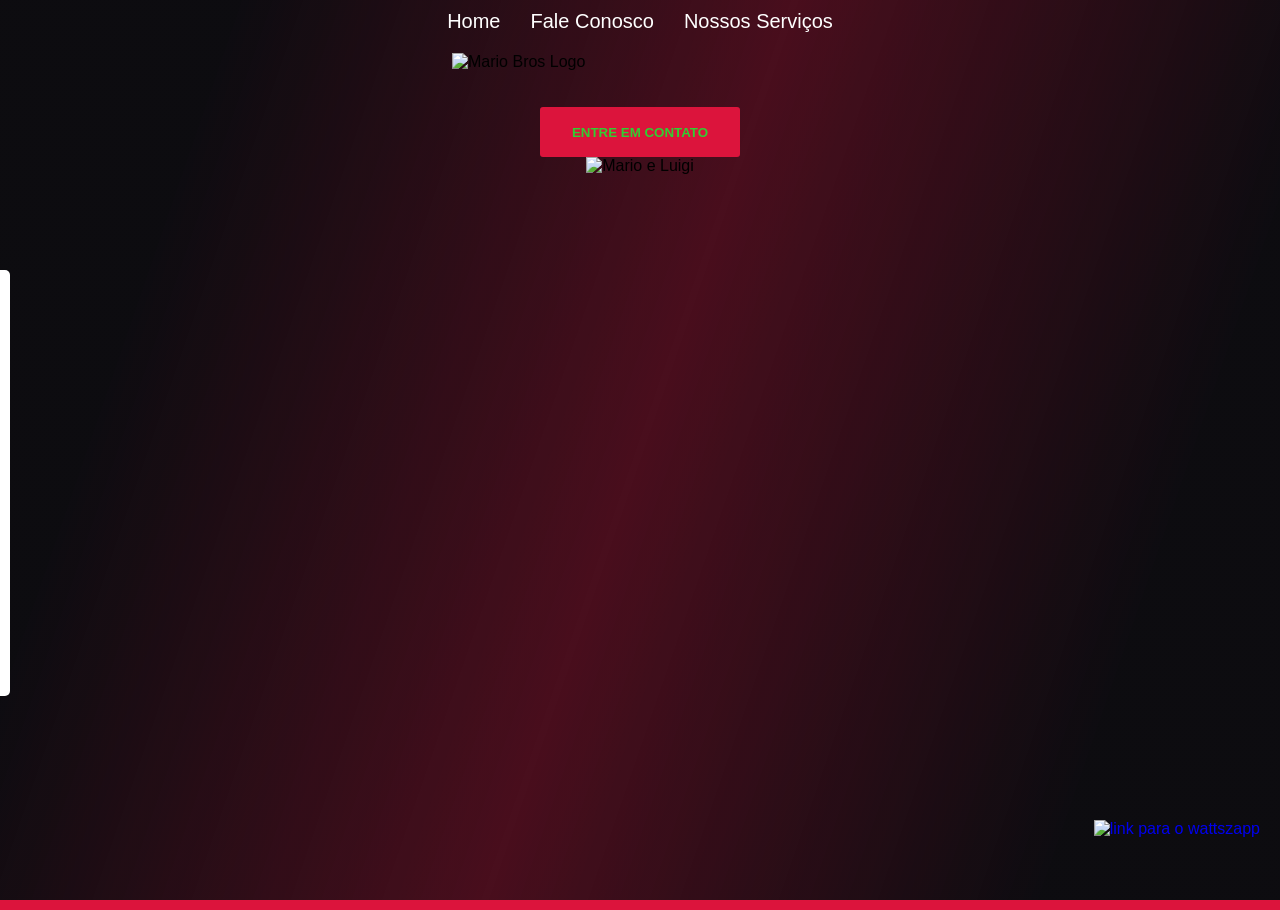
==== index.html @ 7a1dcc21 "projeto-matio-luigi" ====
<!DOCTYPE html>
<html lang="pt-br">

<head>
    <meta charset="UTF-8">
    <meta name="viewport" content="width=device-width, initial-scale=1.0">
    <link rel="stylesheet" href="./style.css">
    <title>Mario Bros</title>
</head>

<body>
    <div class="mascara-formulario" onclick="esconderform()"></div>

    <div class="header">
        <img src="./img/logo-header.png" alt="logo mario">
        <a>Home</a>
        <a>Fale Conosco</a>
        <a href="nossos-serviços.html">Nossos Serviços</a>
    </div>

    <div class="caixa-mae">
        <div class="caixa-principal">
            <img src="./img/logo.png" alt="Mario Bros Logo" class="Mario-bros-logo">

            <p>🔧Encanadores Mario & Luigi-Resolvendo Seus Problemas Com Estilo!🔧</p>
            <p>Você já se encontrou em uma situação de emergência de encanamento?Vazamentos inesperados,Canos
                entupidos,ou
                torneiras que não param de pingar?Não se preocupe,
                Porque estamos aqui para salvar seu dia!Apresentamos a você os encanadores mais famosos do Reino dos
                Cogumelos -
                Mario e Luigi!</p>

            <button onclick="cliqueiNoBotão()">Entre em Contato</button>
        </div>

        <div>
            <img src="./img/mario.png" alt="Mario e Luigi" class="Mario-Luigi-logo">
        </div>
    </div>


    <div class="caixa-video">
        <video src="./img/video.mp4" autoplay muted loop></video>
        <div class="mascara"></div>
    </div>

    <a href="https://wa.me/5521970431587?text=Quero%20falar%20sobre%20freela!" class="link-wattszapp">
        <img src="./img/whatsapp.png" alt="link para o wattszapp">
    </a>

    <form class="formulario-fale-conosco"

        action="https://formcarry.com/s/BioTyJbaPSC"
        method="POST"
        enctype="multipart/form-data">

        <input placeholder="Seu nome" type="text" name="name">
        <input placeholder="Seu email" type="email" name="email">
        <input placeholder="Sua telefone" type="tel" name="phone">
        <textarea placeholder="Digite sua mensagem aqui" name="message"></textarea>
        <button type="submit">Pedir orçamento</button>
    </form>
</body>

<script src="./scripts.js"></script>

</html>
---- style.css ----
* {
    margin: 0;
    padding: 0;
    box-sizing: border-box;
}

.Mario-bros-logo {
    width: 376px;
}

button {
    color: #32CD32;
    background-color: #DC143C;
    border-radius: 3px;
    border: none;
    width: 200px;
    height: 50px;
    cursor: pointer;
    text-transform: uppercase;
    font-weight: bold;
    margin-top: 36px;
}

button:hover {
    background-color: #32CD32;
    color: #DC143C;
    transition: 0.5s ease-in-out;
}

    
.Mario-Luigi-logo {
    height: 500px;
}
    
body {
     height: 100vh;
}

.caixa-mae {
    display: flex;
    align-items: center;
    justify-content: space-around;
    padding: 100px;
}

.caixa-principal {
    width: 40%;
}

.caixa-video {
    position: fixed;
    top: 0;
    z-index: -1;
}

video {
   min-height: 100%;
    min-width: 100%;
    position: fixed;
    top: 0;
}

.mascara {
    height: 100%;
    width: 100%;
    background: linear-gradient(109deg, rgba(10, 12, 16, 0.99) 15%, rgba(10, 12, 16, 0.7) 50%, rgba(10, 12, 16, 0.99) 85%);
    position: fixed;
    top: 0;
}    

p {
    color: #fff;
    font-weight: 20px;
}

.link-wattszapp img {
    height: 60px;
    position: fixed;
    right: 20px;
    bottom: 20px;
}

.header {
    display: flex;
    align-items: center;
    gap: 30px;
    margin: 30px;
}

.header img {
    height: 60px;
}

.header a {
    color: #fff;
    font-size: 25px;
    cursor: pointer;
    text-decoration: none;
}

.header a:hover {
    color:  #DC143C;
    font-size: 30px;
    transition: 0.5s ease-in-out;
}

.formulario-fale-conosco {
    background-color: #fff;
    display: flex;
    flex-direction: column;
    position: fixed;
    top: 30%;
    left: -300px;
    padding: 20px;
    border-radius: 5px;
    gap: 20px;
    transition: left 1s ease-in-out;
}

input {
    height: 40px;
    padding-left: 5px;
    border: 1px solid #ccc;
    border-radius: 5px;
    outline-color: #DC143C;
}

textarea{
    width: 270px;
    height: 100px;
    padding-left: 5px;
    border: 1px solid #ccc;
    border-radius: 5px;
    outline-color: #DC143C;
}

.mascara-formulario {
    visibility: hidden;
    position: fixed;
    top: 0;
    width: 100vw;
    height: 100vh;
    background: linear-gradient(109deg, rgba(10, 12, 16, 0.99) 15%, rgba(10, 12, 16, 0.7) 50%, rgba(10, 12, 16, 0.99) 85%);
    transition: visibility 1s ease-in-out;
}

body {
    margin: 0;
    font-family: Arial, sans-serif;
    background: #DC143C;
}

/* MENU */
.navbar {
    display: flex;
    justify-content: space-between;
    align-items: center;
    background: #DC143C;
    color: white;
    padding: 15px 30px;
}

.logo {
    margin: 0;
}

.btn-contato {
    color: white;
    text-decoration: none;
    background: #32CD32;
    padding: 8px 15px;
    border-radius: 5px;
}

/* HERO */
.hero {
    text-align: center;
    padding: 80px 20px;
    background: linear-gradient(to right, #32CD32, #32CD80);
    color: white;
}

.hero h1 {
    font-size: 36px;
}

.botao {
    display: inline-block;
    margin-top: 20px;
    padding: 12px 20px;
    background: #DC143C;
    color: white;
    text-decoration: none;
    border-radius: 5px;
}

/* SERVIÇOS */
.servicos {
    padding: 50px 20px;
    text-align: center;
}

.cards {
    display: grid;
    grid-template-columns: repeat(auto-fit, minmax(200px, 1fr));
    gap: 20px;
    margin-top: 20px;
}

.card {
    background: #32CD32;
    padding: 30px;
    border-radius: 10px;
    box-shadow: 0 4px 10px rgba(0,0,0,0.1);
}

/* BENEFÍCIOS */
.beneficios {
    background: #32CD32;
    padding: 40px;
    text-align: center;
}

.beneficios ul {
    list-style: none;
    padding: 0;
}

/* CTA */
.cta {
    text-align: center;
    padding: 50px;
    background: #DC143C;
    color: white;
}

.botao-cta {
    display: inline-block;
    margin-top: 20px;
    padding: 12px 20px;
    background: #32CD32;
    color: white;
    text-decoration: none;
    border-radius: 5px;
}
/* RODAPÉ */
footer {
    text-align: center;
    padding: 15px;
    background: #1a252f;
    color: white;
}

@media (max-width: 1300px) {

    p{
        display: none;
    }

    .caixa-mae {
        flex-direction: column;
        justify-content: flex-start;
        padding: 10px;    
    }

    .caixa-principal {
        display: flex;
        align-items: center;
        flex-direction: column;   
    }
   
    .Mario-Luigi-logo {
        width: 80vw;
        height: auto;
    }

    .header {
        margin: 10px;
        display: flex;
        align-items: center;
        justify-content: center;
    }

    .header img {
        display: none;
    }

    .header a {
        font-size: 20px;
    }
}
/* 
Inicial:
  
    left: -283px;

    Final:
  
    left: 50%;
    transform: translateX(-50%);
    
    
    */
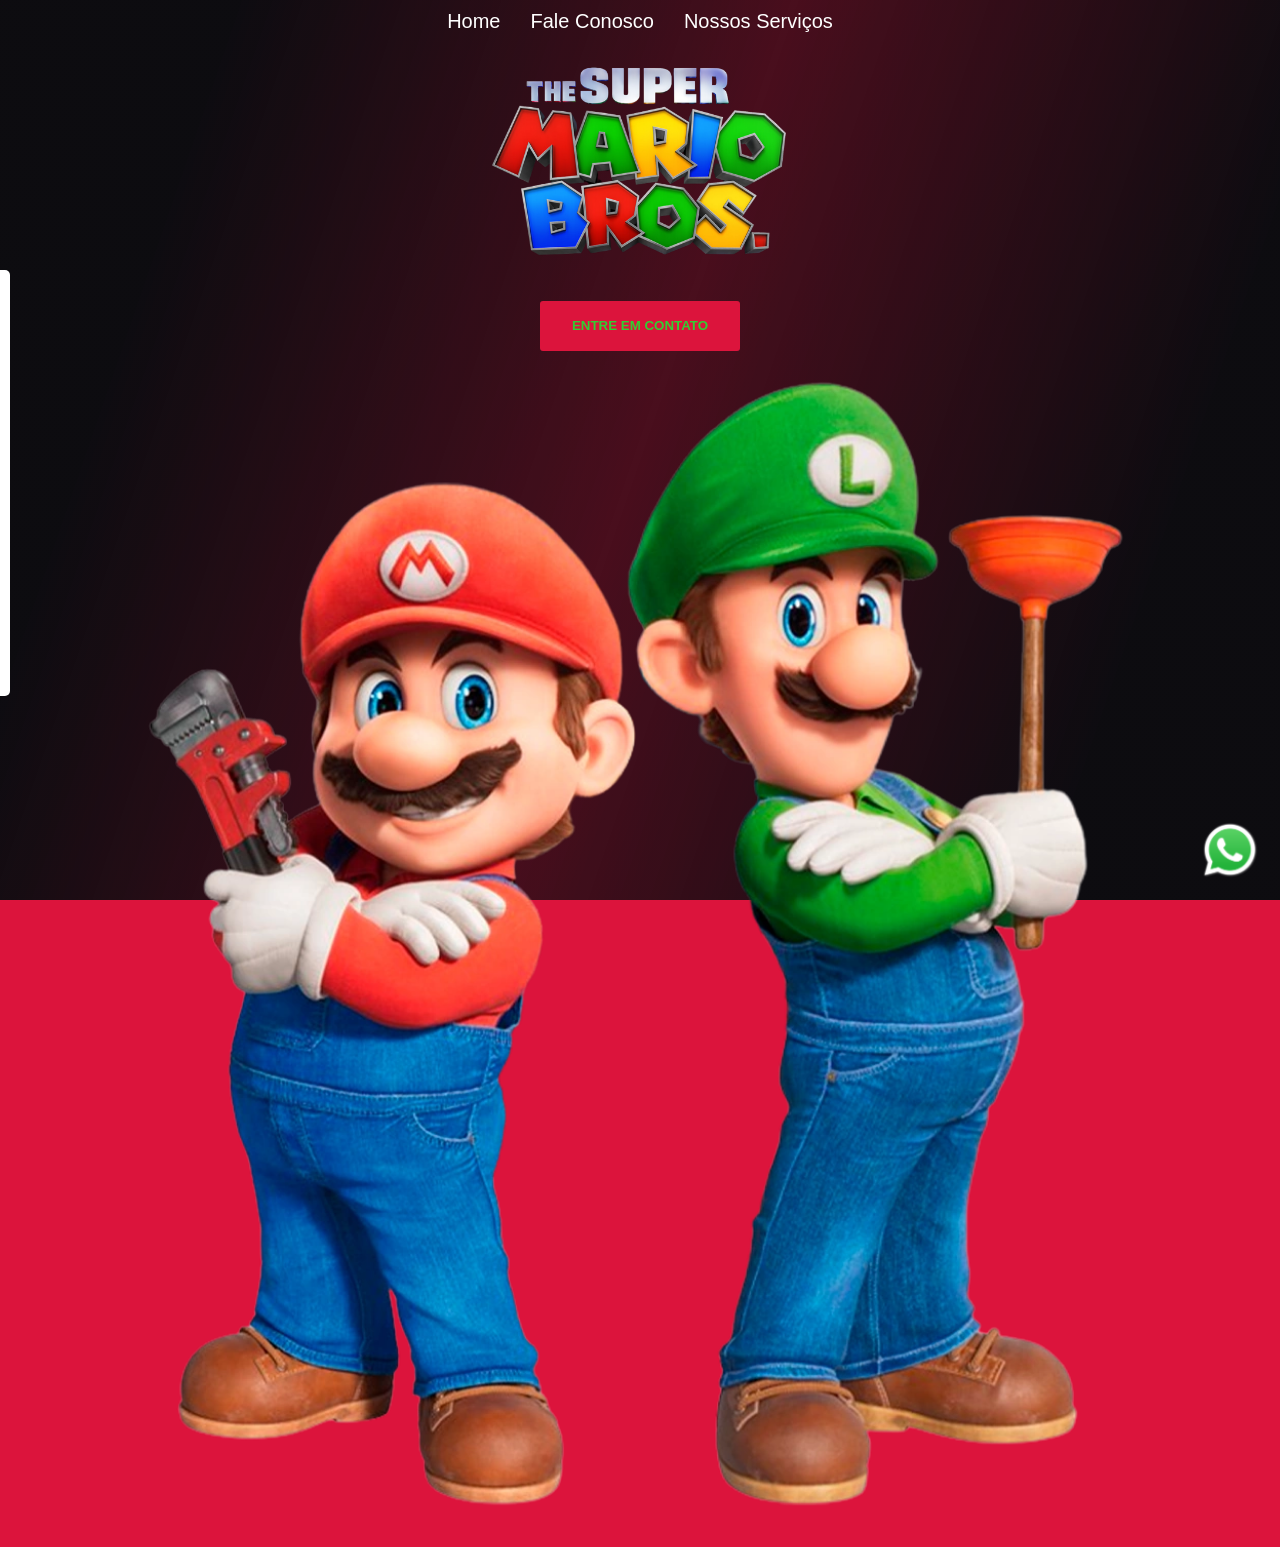
==== commit 8e6282b7: "correçao no html e javascript" ====
--- a/index.html
+++ b/index.html
@@ -12,7 +12,7 @@
     <div class="mascara-formulario" onclick="esconderform()"></div>
 
     <div class="header">
-        <img src="./img/logo-header.png" alt="logo mario">
+        <img src="./assets/assets/logo-header.png" alt="logo mario">
         <a>Home</a>
         <a>Fale Conosco</a>
         <a href="nossos-serviços.html">Nossos Serviços</a>
@@ -20,7 +20,7 @@
 
     <div class="caixa-mae">
         <div class="caixa-principal">
-            <img src="./img/logo.png" alt="Mario Bros Logo" class="Mario-bros-logo">
+            <img src="./assets/assets/logo.png" alt="Mario Bros Logo" class="Mario-bros-logo">
 
             <p>🔧Encanadores Mario & Luigi-Resolvendo Seus Problemas Com Estilo!🔧</p>
             <p>Você já se encontrou em uma situação de emergência de encanamento?Vazamentos inesperados,Canos
@@ -34,18 +34,18 @@
         </div>
 
         <div>
-            <img src="./img/mario.png" alt="Mario e Luigi" class="Mario-Luigi-logo">
+            <img src="./assets/assets/mario.png" alt="Mario e Luigi" class="Mario-Luigi-logo">
         </div>
     </div>
 
 
     <div class="caixa-video">
-        <video src="./img/video.mp4" autoplay muted loop></video>
+        <video src="./assets/assets/video.mp4" autoplay muted loop></video>
         <div class="mascara"></div>
     </div>
 
     <a href="https://wa.me/5521970431587?text=Quero%20falar%20sobre%20freela!" class="link-wattszapp">
-        <img src="./img/whatsapp.png" alt="link para o wattszapp">
+        <img src="./assets/assets/whatsapp.png" alt="link para o wattszapp">
     </a>
 
     <form class="formulario-fale-conosco"
